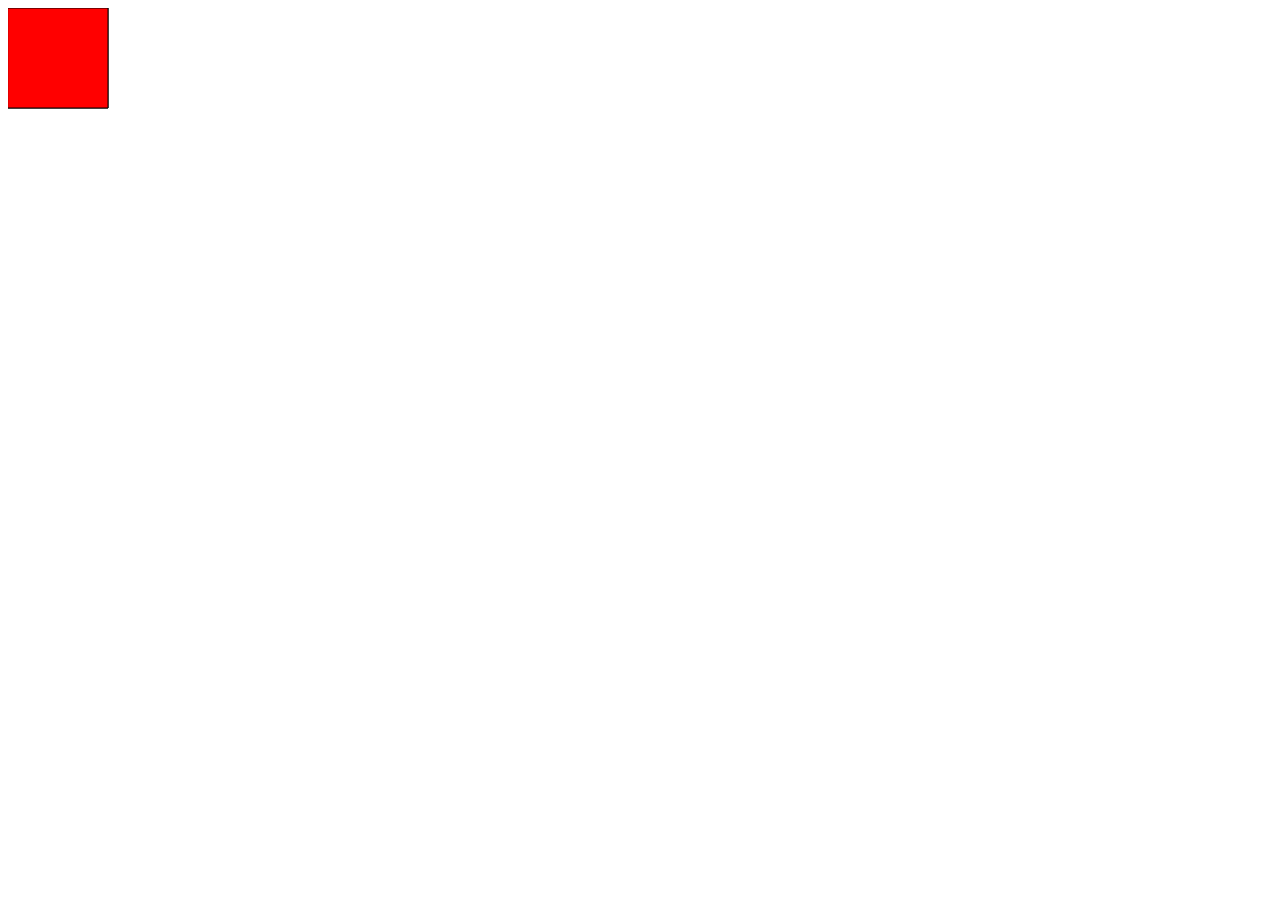
==== index.html @ 0121de80 "add all" ====
<!DOCTYPE html>
<html lang="en">
  <head>
    <script src="./p5.min.js"></script>
    <link rel="stylesheet" type="text/css" href="style.css">
    <meta charset="utf-8" />

  </head>
  <body>
    <main>
    </main>
    <script src="sketch.js"></script>
  </body>
</html>
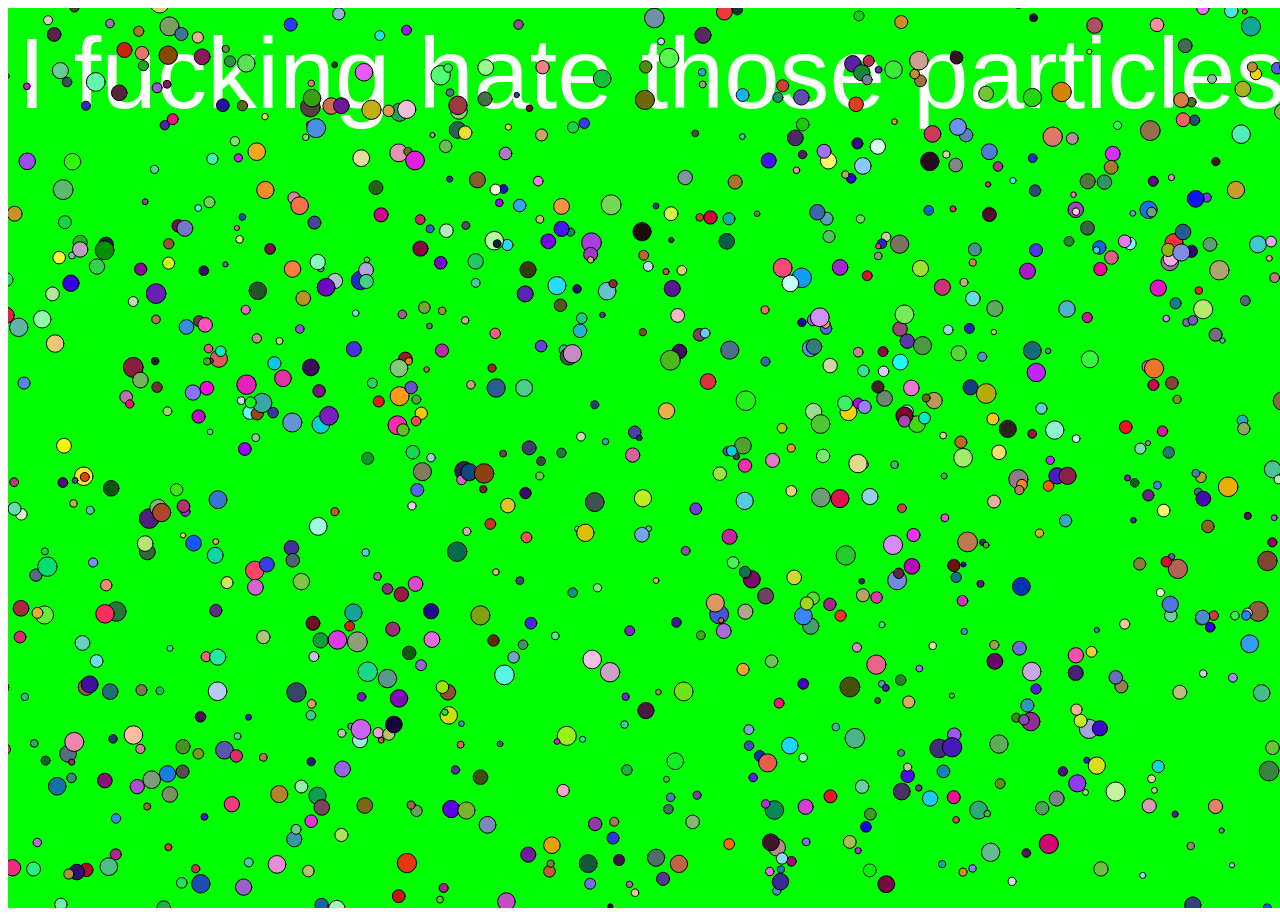
==== commit bf5d45be: "add particles" ====
--- a/index.html
+++ b/index.html
@@ -9,6 +9,8 @@
   <body>
     <main>
     </main>
-    <script src="sketch.js"></script>
+    <!-- Create canvas logic (put the sketch at last)--> 
+    <script src="./particle.js"></script>
+    <script src="./sketch.js"></script>
   </body>
 </html>
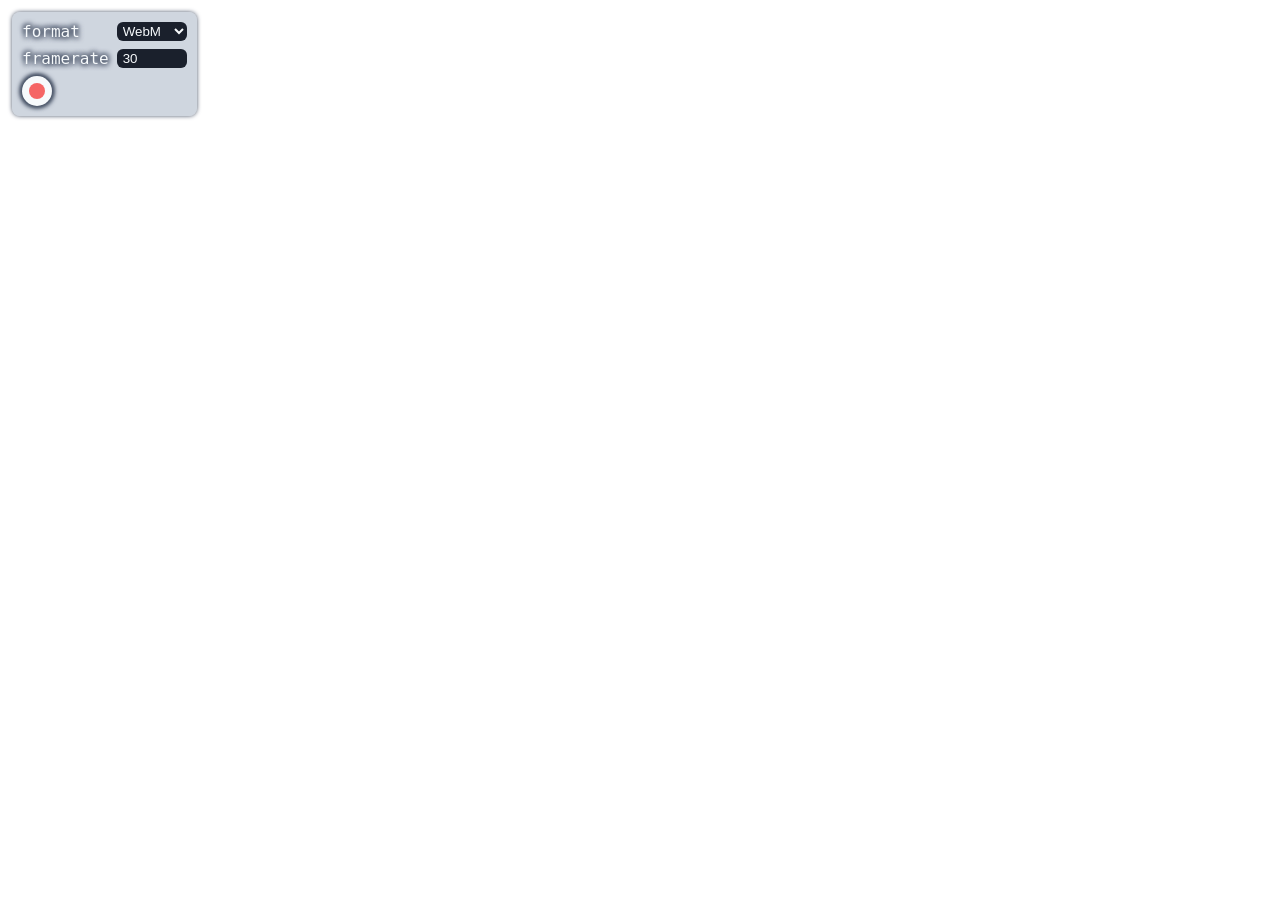
==== commit 295bbed7: "last change before printing" ====
--- a/index.html
+++ b/index.html
@@ -2,6 +2,7 @@
 <html lang="en">
   <head>
     <script src="./p5.min.js"></script>
+    <script src="./p5.capture.js"></script>
     <link rel="stylesheet" type="text/css" href="style.css">
     <meta charset="utf-8" />
 
@@ -10,7 +11,7 @@
     <main>
     </main>
     <!-- Create canvas logic (put the sketch at last)--> 
+    <script src="./sketch.js"></script>
     <script src="./particle.js"></script>
-    <script src="./sketch.js"></script>
   </body>
 </html>
--- a/style.css
+++ b/style.css
@@ -0,0 +1,10 @@
+html, body {
+  margin: 0;
+  padding: 0;
+  align-items: center;
+  justify-content: center;
+  display: flex;
+}
+canvas {
+  display: block;
+}
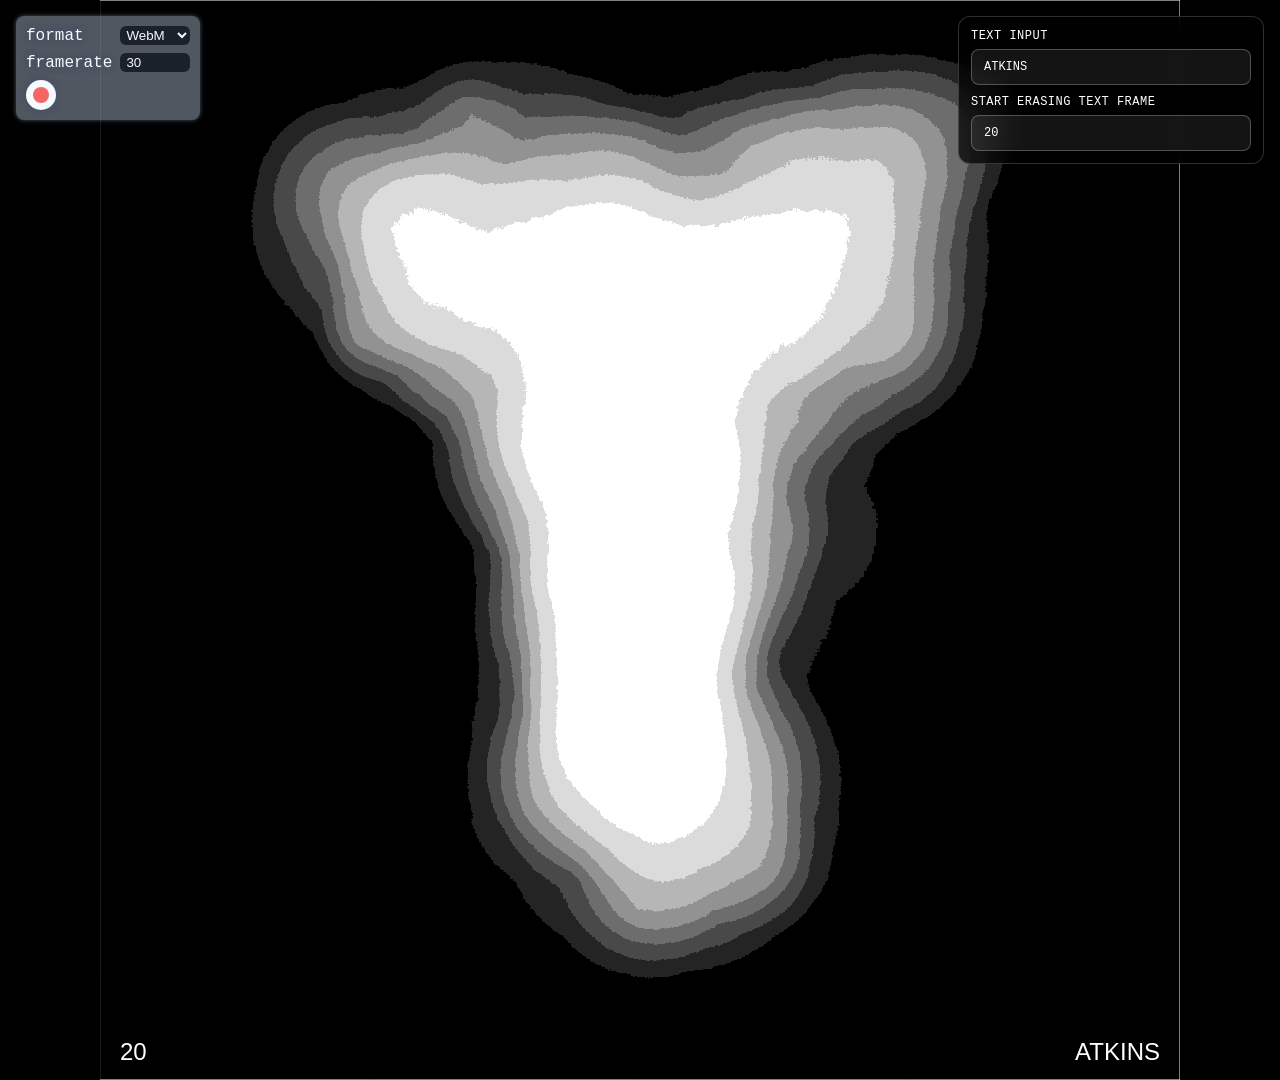
==== commit 6a8bef17: "add input on window" ====
--- a/index.html
+++ b/index.html
@@ -10,8 +10,19 @@
   <body>
     <main>
     </main>
+    <div class="controls">
+      <label class="control">
+        <span>Text input</span>
+        <input id="txt-input" type="text" value="ATKINS" />
+      </label>
+      <label class="control">
+        <span>Start erasing text frame</span>
+        <input id="range-start-input" type="number" min="0" step="1" value="20" />
+      </label>
+    </div>
     <!-- Create canvas logic (put the sketch at last)--> 
     <script src="./sketch.js"></script>
     <script src="./particle.js"></script>
+    <!-- <div class="blueOverlay"></div> -->
   </body>
 </html>
--- a/style.css
+++ b/style.css
@@ -4,7 +4,85 @@
   align-items: center;
   justify-content: center;
   display: flex;
+  /*background-color: #07337E;*/
+  background-color: #000;
 }
 canvas {
   display: block;
 }
+
+body {
+  position: relative;
+  min-height: 100vh;
+  overflow: hidden;
+  align-items: center;
+  justify-content: center;
+  display: flex;
+}
+
+.controls {
+  position: fixed;
+  top: 16px;
+  right: 16px;
+  z-index: 20;
+  display: flex;
+  flex-direction: column;
+  gap: 10px;
+  width: min(280px, calc(100vw - 32px));
+  padding: 12px;
+  background: rgba(0, 0, 0, 0.72);
+  border: 1px solid rgba(255, 255, 255, 0.18);
+  border-radius: 12px;
+  backdrop-filter: blur(10px);
+}
+
+.p5c-container {
+  position: fixed !important;
+  top: 16px !important;
+  left: 16px !important;
+  right: auto !important;
+  bottom: auto !important;
+  z-index: 20;
+}
+
+.control {
+  display: flex;
+  flex-direction: column;
+  gap: 6px;
+  color: #fff;
+  font-family: monospace;
+  font-size: 12px;
+  letter-spacing: 0.04em;
+  text-transform: uppercase;
+}
+
+.control input {
+  width: 100%;
+  box-sizing: border-box;
+  border: 1px solid rgba(255, 255, 255, 0.25);
+  border-radius: 8px;
+  padding: 10px 12px;
+  color: #fff;
+  background: rgba(255, 255, 255, 0.08);
+  font: inherit;
+  text-transform: none;
+}
+
+.control input:focus {
+  outline: none;
+  border-color: rgba(255, 255, 255, 0.8);
+  background: rgba(255, 255, 255, 0.14);
+}
+/*
+.blueOverlay {
+  position: fixed;
+  top: 0;
+  left: 0;
+  width: 100%;
+  height: 100%;
+  background-color: rgba(7, 51, 126);
+  mix-blend-mode: screen;
+  pointer-events: none
+  z-index: 9999
+}
+  */
